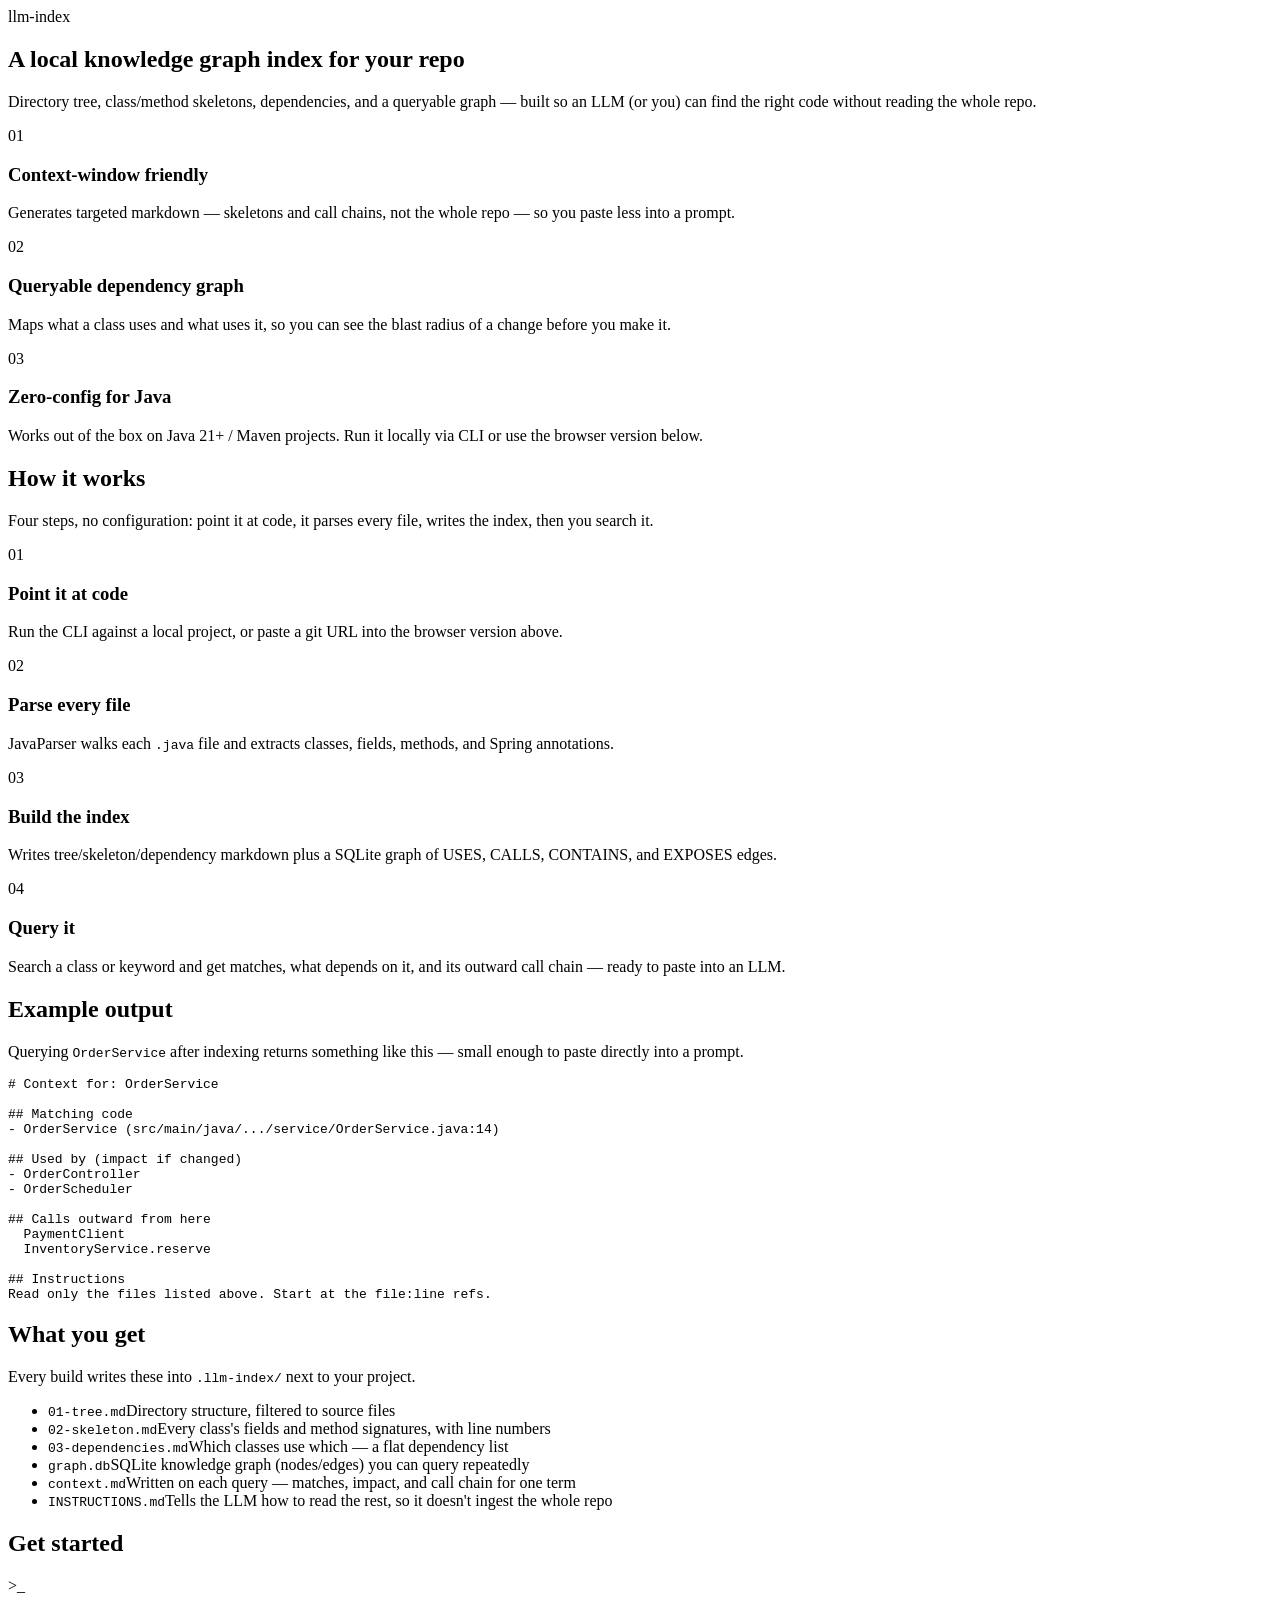
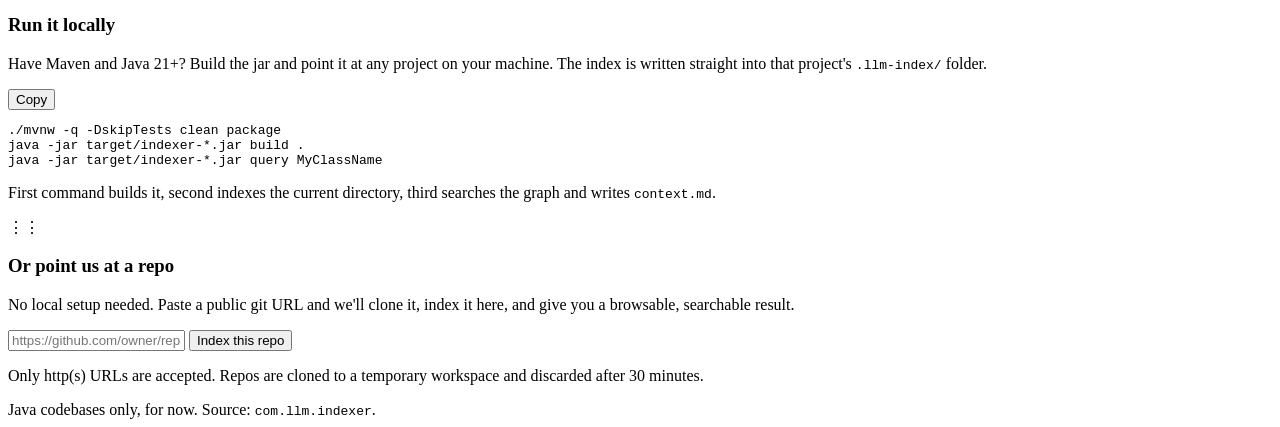
==== src/main/resources/templates/index.html @ 3da805e5 "first commit" ====
<!DOCTYPE html>
<html xmlns:th="http://www.thymeleaf.org">

<head>
  <meta charset="UTF-8" />
  <meta name="viewport" content="width=device-width, initial-scale=1" />
  <title>llm-index</title>
  <link rel="stylesheet" th:href="@{/style.css}" />
</head>

<body>
  <header class="nav">
    <div class="nav-inner">
      <a class="wordmark" th:href="@{/}"><span class="wordmark-dot"></span>llm-index</a>
    </div>
  </header>

  <section class="hero-dark">
    <div class="hero-inner">
      <h1>A local knowledge graph index for your repo</h1>
      <p>Directory tree, class/method skeletons, dependencies, and a queryable graph —
        built so an LLM (or you) can find the right code without reading the whole repo.</p>
    </div>
  </section>

  <main class="wrap">
    <div class="error" th:if="${error}" th:text="${error}"></div>

    <div class="feature-row">
      <div class="card feature-card">
        <span class="corner-square"></span>
        <div class="feature-icon">01</div>
        <h3>Context-window friendly</h3>
        <p>Generates targeted markdown — skeletons and call chains, not the whole repo — so you paste less into a
          prompt.</p>
      </div>
      <div class="card feature-card">
        <span class="corner-square"></span>
        <div class="feature-icon">02</div>
        <h3>Queryable dependency graph</h3>
        <p>Maps what a class uses and what uses it, so you can see the blast radius of a change before you make it.</p>
      </div>
      <div class="card feature-card">
        <span class="corner-square"></span>
        <div class="feature-icon">03</div>
        <h3>Zero-config for Java</h3>
        <p>Works out of the box on Java 21+ / Maven projects. Run it locally via CLI or use the browser version below.
        </p>
      </div>
    </div>

    <h2 class="section-label">How it works</h2>
    <p class="section-intro">Four steps, no configuration: point it at code, it parses every file,
      writes the index, then you search it.</p>

    <div class="step-row">
      <div class="card step-card">
        <span class="corner-square"></span>
        <div class="feature-icon">01</div>
        <h3>Point it at code</h3>
        <p>Run the CLI against a local project, or paste a git URL into the browser version above.</p>
      </div>
      <div class="card step-card">
        <span class="corner-square"></span>
        <div class="feature-icon">02</div>
        <h3>Parse every file</h3>
        <p>JavaParser walks each <code>.java</code> file and extracts classes, fields, methods, and Spring annotations.</p>
      </div>
      <div class="card step-card">
        <span class="corner-square"></span>
        <div class="feature-icon">03</div>
        <h3>Build the index</h3>
        <p>Writes tree/skeleton/dependency markdown plus a SQLite graph of USES, CALLS, CONTAINS, and EXPOSES edges.</p>
      </div>
      <div class="card step-card">
        <span class="corner-square"></span>
        <div class="feature-icon">04</div>
        <h3>Query it</h3>
        <p>Search a class or keyword and get matches, what depends on it, and its outward call chain — ready to paste into an LLM.</p>
      </div>
    </div>

    <h2 class="section-label">Example output</h2>
    <p class="section-intro">Querying <code>OrderService</code> after indexing returns something like this — small
      enough to paste directly into a prompt.</p>

    <div class="card">
      <span class="corner-square"></span>
      <pre><code># Context for: OrderService

## Matching code
- OrderService (src/main/java/.../service/OrderService.java:14)

## Used by (impact if changed)
- OrderController
- OrderScheduler

## Calls outward from here
  PaymentClient
  InventoryService.reserve

## Instructions
Read only the files listed above. Start at the file:line refs.</code></pre>
    </div>

    <h2 class="section-label">What you get</h2>
    <p class="section-intro">Every build writes these into <code>.llm-index/</code> next to your project.</p>

    <div class="card">
      <span class="corner-square"></span>
      <ul class="spec-list">
        <li><code>01-tree.md</code><span>Directory structure, filtered to source files</span></li>
        <li><code>02-skeleton.md</code><span>Every class's fields and method signatures, with line numbers</span></li>
        <li><code>03-dependencies.md</code><span>Which classes use which — a flat dependency list</span></li>
        <li><code>graph.db</code><span>SQLite knowledge graph (nodes/edges) you can query repeatedly</span></li>
        <li><code>context.md</code><span>Written on each query — matches, impact, and call chain for one term</span></li>
        <li><code>INSTRUCTIONS.md</code><span>Tells the LLM how to read the rest, so it doesn't ingest the whole repo</span></li>
      </ul>
    </div>

    <h2 class="section-label">Get started</h2>

    <div class="options">

      <div class="card option">
        <span class="corner-square"></span>
        <div class="option-head">
          <span class="option-icon" aria-hidden="true">&gt;_</span>
          <h3 class="option-title">Run it locally</h3>
        </div>
        <p class="option-desc">Have Maven and Java 21+? Build the jar and point it at any
          project on your machine. The index is written straight into that project's
          <code>.llm-index/</code> folder.
        </p>

        <div class="codeblock">
          <button class="btn-outline copy-btn" type="button" data-copy-target="local-cmds">Copy</button>
          <pre id="local-cmds"><code>./mvnw -q -DskipTests clean package
java -jar target/indexer-*.jar build .
java -jar target/indexer-*.jar query MyClassName</code></pre>
        </div>
        <p class="option-foot">First command builds it, second indexes the current directory,
          third searches the graph and writes <code>context.md</code>.</p>
      </div>

      <div class="card option">
        <span class="corner-square"></span>
        <div class="option-head">
          <span class="option-icon" aria-hidden="true">&#8942;&#8942;</span>
          <h3 class="option-title">Or point us at a repo</h3>
        </div>
        <p class="option-desc">No local setup needed. Paste a public git URL and we'll clone
          it, index it here, and give you a browsable, searchable result.</p>

        <form class="form-row option-form" method="post" th:action="@{/index}">
          <input type="text" name="repoUrl" placeholder="https://github.com/owner/repo.git" required />
          <button type="submit">Index this repo</button>
        </form>
        <p class="option-foot">Only http(s) URLs are accepted. Repos are cloned to a temporary
          workspace and discarded after 30 minutes.</p>
      </div>

    </div>
  </main>

  <footer class="footer-dark">
    <div class="footer-inner">
      Java codebases only, for now. Source: <code>com.llm.indexer</code>.
    </div>
  </footer>

  <script th:inline="javascript">
    document.querySelectorAll('.copy-btn').forEach(function (btn) {
      btn.addEventListener('click', function () {
        var target = document.getElementById(btn.getAttribute('data-copy-target'));
        navigator.clipboard.writeText(target.innerText).then(function () {
          var original = btn.textContent;
          btn.textContent = 'Copied';
          setTimeout(function () { btn.textContent = original; }, 1500);
        });
      });
    });
  </script>
</body>

</html>
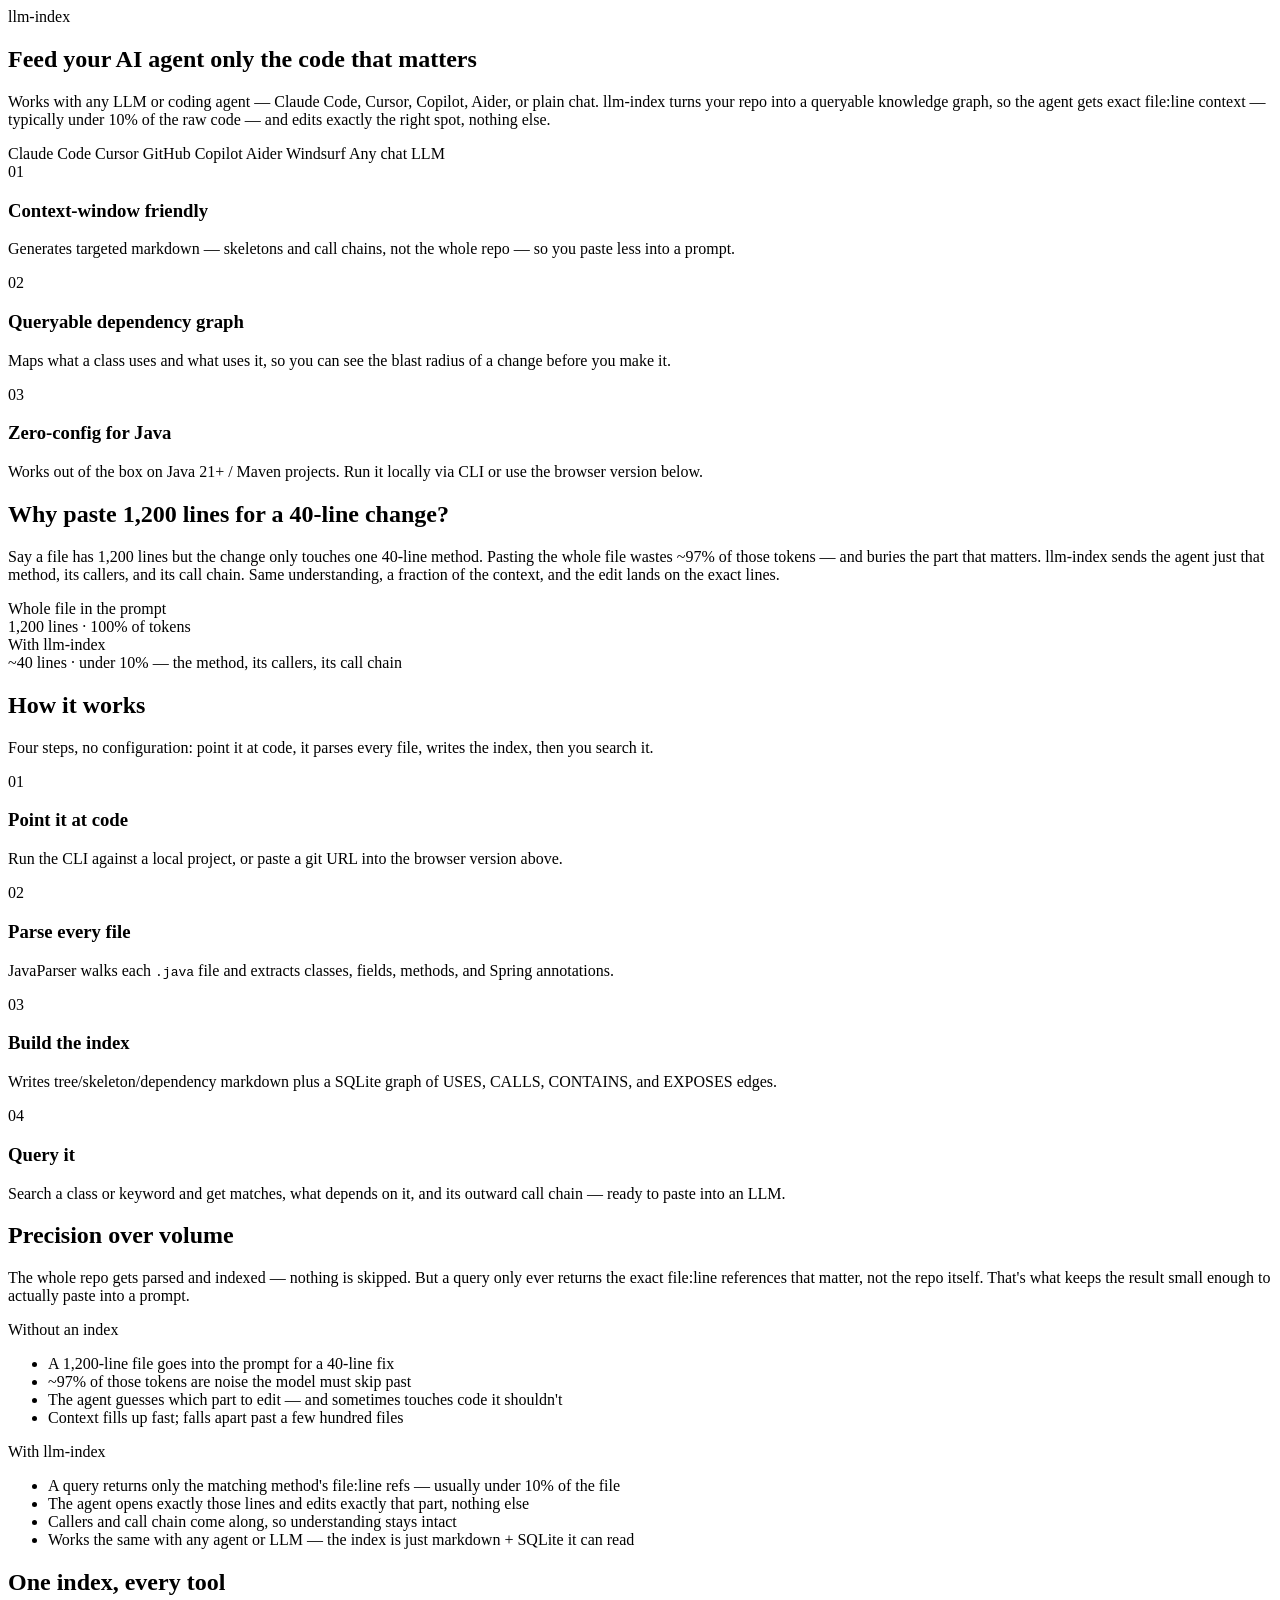
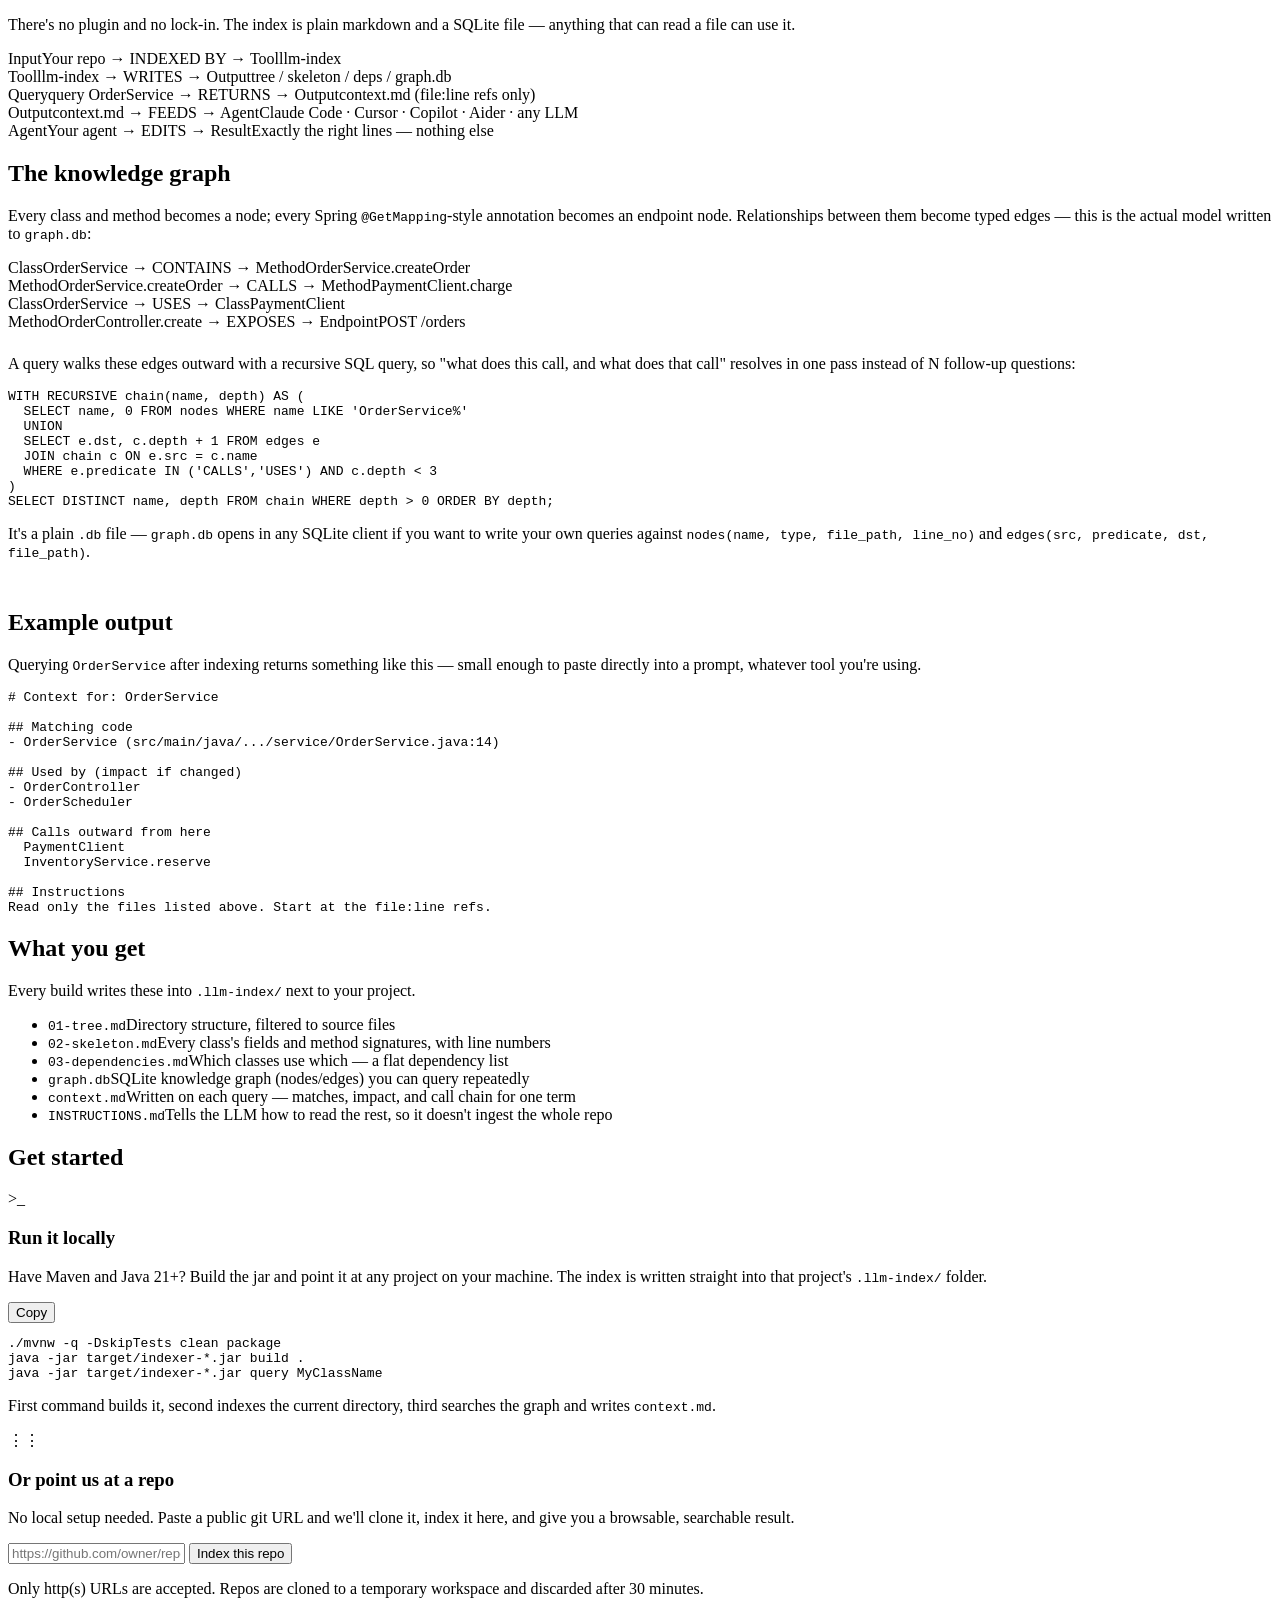
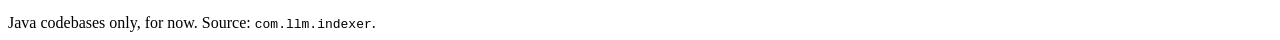
==== commit 2795a702: "feat: update landing page with improved value proposition, token-saving visualization, and tool inte" ====
--- a/src/main/resources/templates/index.html
+++ b/src/main/resources/templates/index.html
@@ -17,9 +17,19 @@
 
   <section class="hero-dark">
     <div class="hero-inner">
-      <h1>A local knowledge graph index for your repo</h1>
-      <p>Directory tree, class/method skeletons, dependencies, and a queryable graph —
-        built so an LLM (or you) can find the right code without reading the whole repo.</p>
+      <h1>Feed your AI agent only the code that matters</h1>
+      <p>Works with any LLM or coding agent — Claude Code, Cursor, Copilot, Aider,
+        or plain chat. llm-index turns your repo into a queryable knowledge graph,
+        so the agent gets exact file:line context — typically under 10% of the raw
+        code — and edits exactly the right spot, nothing else.</p>
+      <div class="hero-tools">
+        <span class="tool-chip">Claude Code</span>
+        <span class="tool-chip">Cursor</span>
+        <span class="tool-chip">GitHub Copilot</span>
+        <span class="tool-chip">Aider</span>
+        <span class="tool-chip">Windsurf</span>
+        <span class="tool-chip">Any chat LLM</span>
+      </div>
     </div>
   </section>
 
@@ -49,6 +59,32 @@
       </div>
     </div>
 
+    <h2 class="section-label">Why paste 1,200 lines for a 40-line change?</h2>
+    <p class="section-intro">Say a file has 1,200 lines but the change only touches one
+      40-line method. Pasting the whole file wastes ~97% of those tokens — and buries
+      the part that matters. llm-index sends the agent just that method, its callers,
+      and its call chain. Same understanding, a fraction of the context, and the edit
+      lands on the exact lines.</p>
+
+    <div class="card">
+      <span class="corner-square"></span>
+      <div class="token-compare">
+        <div class="token-row">
+          <span class="token-label">Whole file in the prompt</span>
+          <div class="token-bar-track">
+            <div class="token-bar full" style="width: 100%;">1,200 lines &middot; 100% of tokens</div>
+          </div>
+        </div>
+        <div class="token-row">
+          <span class="token-label">With llm-index</span>
+          <div class="token-bar-track">
+            <div class="token-bar lean" style="width: 9%;"></div>
+            <span class="token-bar-note">~40 lines &middot; under 10% — the method, its callers, its call chain</span>
+          </div>
+        </div>
+      </div>
+    </div>
+
     <h2 class="section-label">How it works</h2>
     <p class="section-intro">Four steps, no configuration: point it at code, it parses every file,
       writes the index, then you search it.</p>
@@ -64,7 +100,8 @@
         <span class="corner-square"></span>
         <div class="feature-icon">02</div>
         <h3>Parse every file</h3>
-        <p>JavaParser walks each <code>.java</code> file and extracts classes, fields, methods, and Spring annotations.</p>
+        <p>JavaParser walks each <code>.java</code> file and extracts classes, fields, methods, and Spring annotations.
+        </p>
       </div>
       <div class="card step-card">
         <span class="corner-square"></span>
@@ -76,13 +113,127 @@
         <span class="corner-square"></span>
         <div class="feature-icon">04</div>
         <h3>Query it</h3>
-        <p>Search a class or keyword and get matches, what depends on it, and its outward call chain — ready to paste into an LLM.</p>
-      </div>
-    </div>
+        <p>Search a class or keyword and get matches, what depends on it, and its outward call chain — ready to paste
+          into an LLM.</p>
+      </div>
+    </div>
+
+    <h2 class="section-label">Precision over volume</h2>
+    <p class="section-intro">The whole repo gets parsed and indexed — nothing is skipped. But a query only ever
+      returns the exact file:line references that matter, not the repo itself. That's what keeps the result small
+      enough to actually paste into a prompt.</p>
+
+    <div class="compare-row">
+      <div class="compare-card without">
+        <div class="compare-head"><span class="compare-dot"></span>Without an index</div>
+        <ul>
+          <li>A 1,200-line file goes into the prompt for a 40-line fix</li>
+          <li>~97% of those tokens are noise the model must skip past</li>
+          <li>The agent guesses which part to edit — and sometimes touches code it shouldn't</li>
+          <li>Context fills up fast; falls apart past a few hundred files</li>
+        </ul>
+      </div>
+      <div class="compare-card with">
+        <div class="compare-head"><span class="compare-dot"></span>With llm-index</div>
+        <ul>
+          <li>A query returns only the matching method's file:line refs — usually under 10% of the file</li>
+          <li>The agent opens exactly those lines and edits exactly that part, nothing else</li>
+          <li>Callers and call chain come along, so understanding stays intact</li>
+          <li>Works the same with any agent or LLM — the index is just markdown + SQLite it can read</li>
+        </ul>
+      </div>
+    </div>
+
+    <h2 class="section-label">One index, every tool</h2>
+    <p class="section-intro">There's no plugin and no lock-in. The index is plain markdown
+      and a SQLite file — anything that can read a file can use it.</p>
+
+    <div class="card">
+      <span class="corner-square"></span>
+      <div class="edge-list">
+        <div class="edge-row">
+          <span class="node-chip"><span class="node-type">Input</span>Your repo</span>
+          <span class="edge-arrow">&#8594; INDEXED BY &#8594;</span>
+          <span class="node-chip"><span class="node-type">Tool</span>llm-index</span>
+        </div>
+        <div class="edge-row">
+          <span class="node-chip"><span class="node-type">Tool</span>llm-index</span>
+          <span class="edge-arrow">&#8594; WRITES &#8594;</span>
+          <span class="node-chip"><span class="node-type">Output</span>tree / skeleton / deps / graph.db</span>
+        </div>
+        <div class="edge-row">
+          <span class="node-chip"><span class="node-type">Query</span>query OrderService</span>
+          <span class="edge-arrow">&#8594; RETURNS &#8594;</span>
+          <span class="node-chip"><span class="node-type">Output</span>context.md (file:line refs only)</span>
+        </div>
+        <div class="edge-row">
+          <span class="node-chip"><span class="node-type">Output</span>context.md</span>
+          <span class="edge-arrow">&#8594; FEEDS &#8594;</span>
+          <span class="node-chip"><span class="node-type">Agent</span>Claude Code &middot; Cursor &middot; Copilot
+            &middot; Aider &middot; any LLM</span>
+        </div>
+        <div class="edge-row">
+          <span class="node-chip"><span class="node-type">Agent</span>Your agent</span>
+          <span class="edge-arrow">&#8594; EDITS &#8594;</span>
+          <span class="node-chip"><span class="node-type">Result</span>Exactly the right lines — nothing else</span>
+        </div>
+      </div>
+    </div>
+
+    <h2 class="section-label">The knowledge graph</h2>
+    <p class="section-intro">Every class and method becomes a node; every Spring <code>@GetMapping</code>-style
+      annotation becomes an endpoint node. Relationships between them become typed edges — this is the actual model
+      written to <code>graph.db</code>:</p>
+
+    <div class="card">
+      <span class="corner-square"></span>
+      <div class="edge-list">
+        <div class="edge-row">
+          <span class="node-chip"><span class="node-type">Class</span>OrderService</span>
+          <span class="edge-arrow">&#8594; CONTAINS &#8594;</span>
+          <span class="node-chip"><span class="node-type">Method</span>OrderService.createOrder</span>
+        </div>
+        <div class="edge-row">
+          <span class="node-chip"><span class="node-type">Method</span>OrderService.createOrder</span>
+          <span class="edge-arrow">&#8594; CALLS &#8594;</span>
+          <span class="node-chip"><span class="node-type">Method</span>PaymentClient.charge</span>
+        </div>
+        <div class="edge-row">
+          <span class="node-chip"><span class="node-type">Class</span>OrderService</span>
+          <span class="edge-arrow">&#8594; USES &#8594;</span>
+          <span class="node-chip"><span class="node-type">Class</span>PaymentClient</span>
+        </div>
+        <div class="edge-row">
+          <span class="node-chip"><span class="node-type">Method</span>OrderController.create</span>
+          <span class="edge-arrow">&#8594; EXPOSES &#8594;</span>
+          <span class="node-chip"><span class="node-type">Endpoint</span>POST /orders</span>
+        </div>
+      </div>
+    </div>
+
+    <p class="section-intro" style="margin-top: 1.5rem;">A query walks these edges outward with a recursive SQL
+      query, so "what does this call, and what does that call" resolves in one pass instead of N follow-up
+      questions:</p>
+
+    <div class="card">
+      <span class="corner-square"></span>
+      <pre><code>WITH RECURSIVE chain(name, depth) AS (
+  SELECT name, 0 FROM nodes WHERE name LIKE 'OrderService%'
+  UNION
+  SELECT e.dst, c.depth + 1 FROM edges e
+  JOIN chain c ON e.src = c.name
+  WHERE e.predicate IN ('CALLS','USES') AND c.depth &lt; 3
+)
+SELECT DISTINCT name, depth FROM chain WHERE depth &gt; 0 ORDER BY depth;</code></pre>
+    </div>
+    <p class="option-foot" style="margin-bottom: 3rem;">It's a plain <code>.db</code> file —
+      <code>graph.db</code> opens in any SQLite client if you want to write your own queries against
+      <code>nodes(name, type, file_path, line_no)</code> and <code>edges(src, predicate, dst, file_path)</code>.
+    </p>
 
     <h2 class="section-label">Example output</h2>
     <p class="section-intro">Querying <code>OrderService</code> after indexing returns something like this — small
-      enough to paste directly into a prompt.</p>
+      enough to paste directly into a prompt, whatever tool you're using.</p>
 
     <div class="card">
       <span class="corner-square"></span>
@@ -113,8 +264,10 @@
         <li><code>02-skeleton.md</code><span>Every class's fields and method signatures, with line numbers</span></li>
         <li><code>03-dependencies.md</code><span>Which classes use which — a flat dependency list</span></li>
         <li><code>graph.db</code><span>SQLite knowledge graph (nodes/edges) you can query repeatedly</span></li>
-        <li><code>context.md</code><span>Written on each query — matches, impact, and call chain for one term</span></li>
-        <li><code>INSTRUCTIONS.md</code><span>Tells the LLM how to read the rest, so it doesn't ingest the whole repo</span></li>
+        <li><code>context.md</code><span>Written on each query — matches, impact, and call chain for one term</span>
+        </li>
+        <li><code>INSTRUCTIONS.md</code><span>Tells the LLM how to read the rest, so it doesn't ingest the whole
+            repo</span></li>
       </ul>
     </div>
 
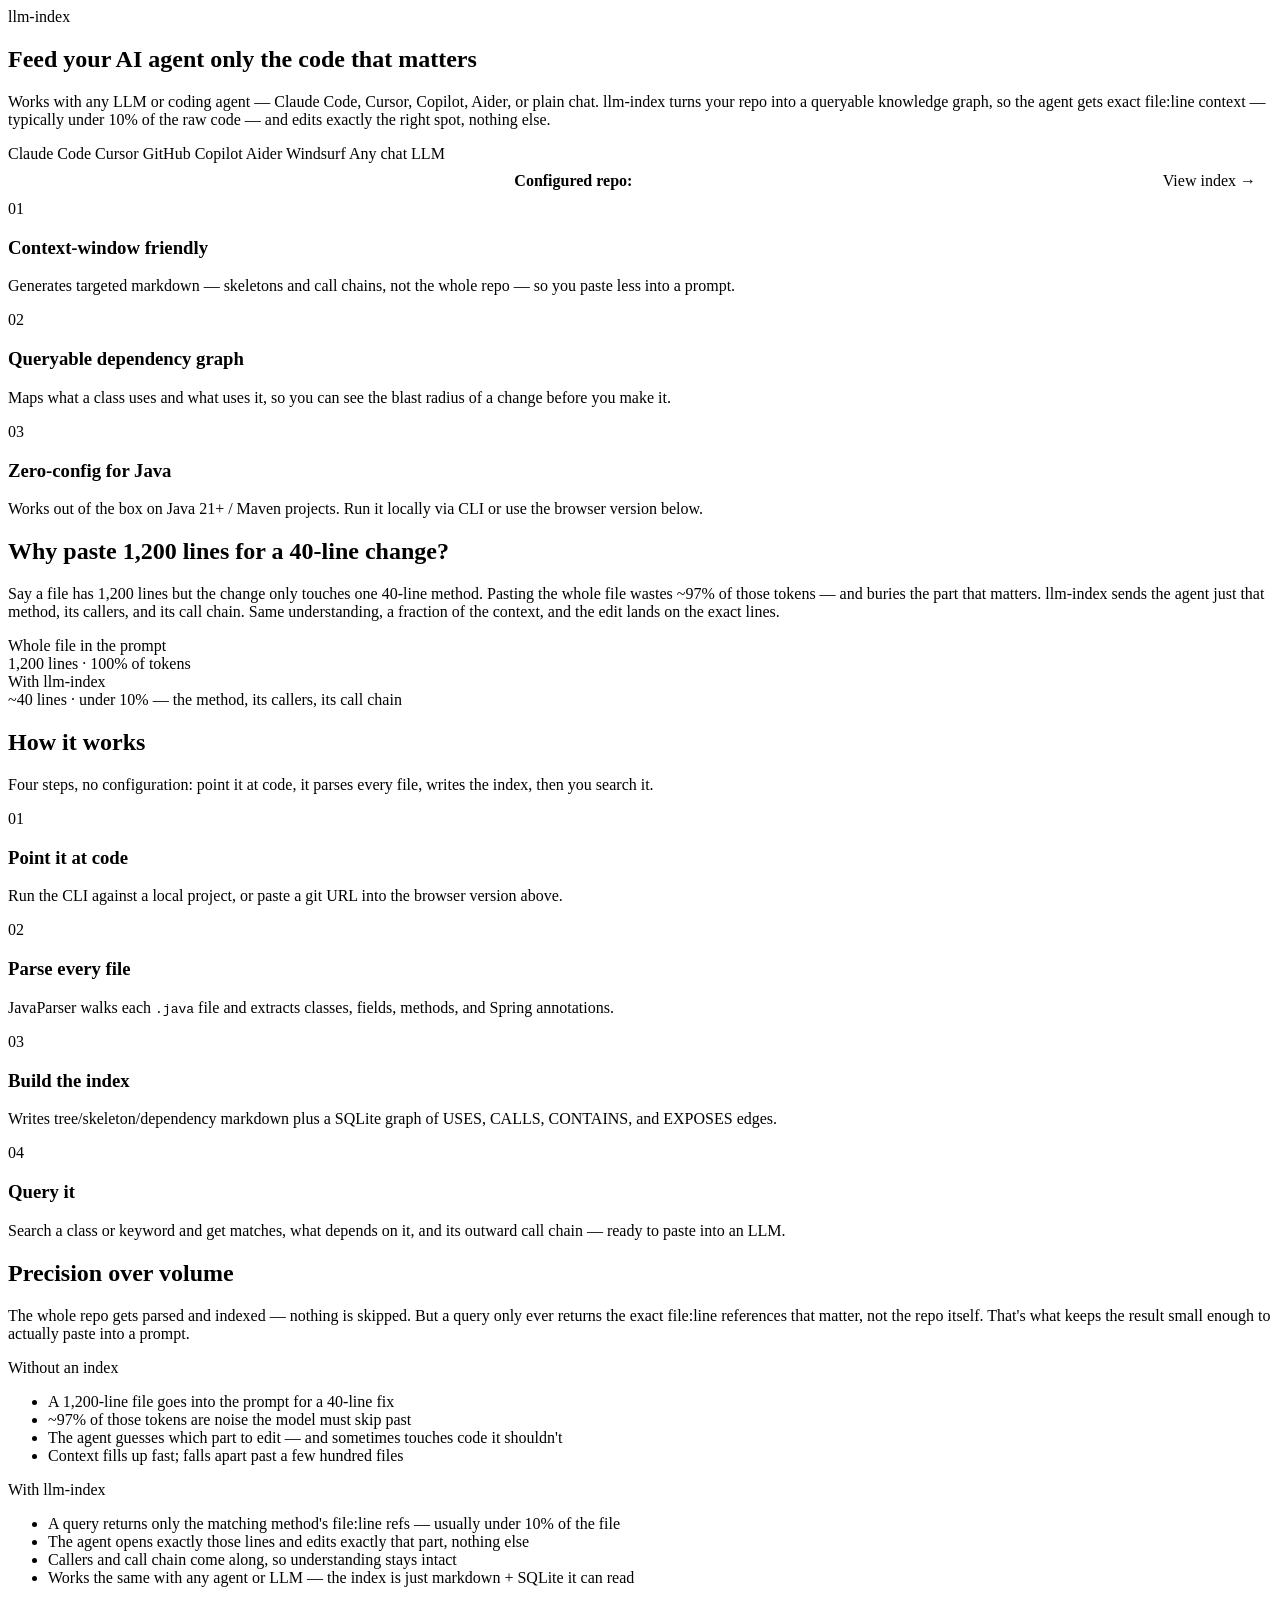
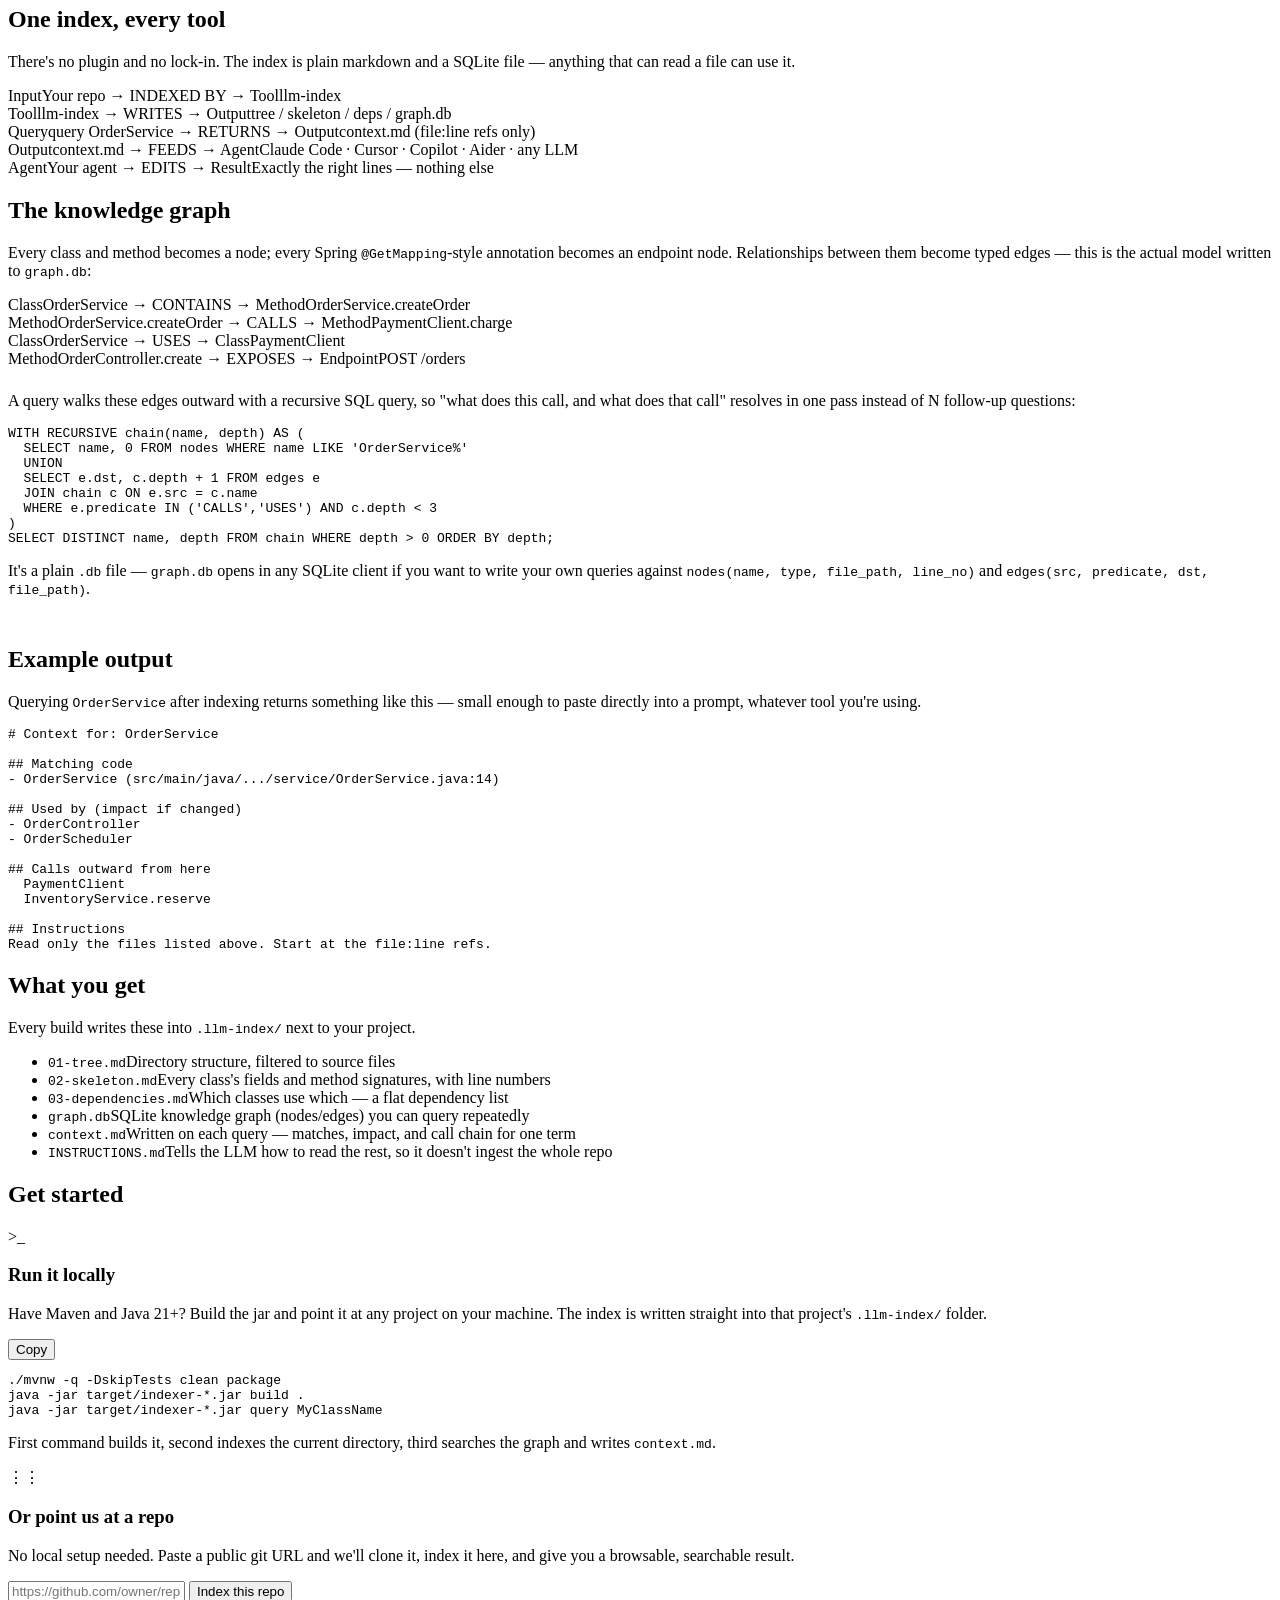
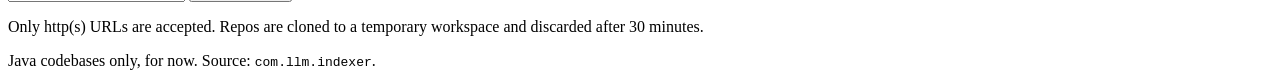
==== commit e20d6a60: "feat: add config-driven auto-indexing on startup Set llm-index.startup.* properties and the app inde" ====
--- a/src/main/resources/templates/index.html
+++ b/src/main/resources/templates/index.html
@@ -36,6 +36,16 @@
   <main class="wrap">
     <div class="error" th:if="${error}" th:text="${error}"></div>
 
+    <div class="card" th:if="${startupJob}" style="display:flex; align-items:center; justify-content:space-between; gap:1rem; flex-wrap:wrap;">
+      <span class="corner-square"></span>
+      <div>
+        <strong>Configured repo:</strong>
+        <span th:text="${startupJob.repoUrl}"></span>
+        <span class="badge-tag" style="margin-left:0.5rem;" th:classappend="${startupJob.status}" th:text="${startupJob.status}"></span>
+      </div>
+      <a class="btn-outline" style="padding:0.6rem 1rem;" th:href="@{/jobs/{id}(id=${startupJob.id})}">View index &rarr;</a>
+    </div>
+
     <div class="feature-row">
       <div class="card feature-card">
         <span class="corner-square"></span>
